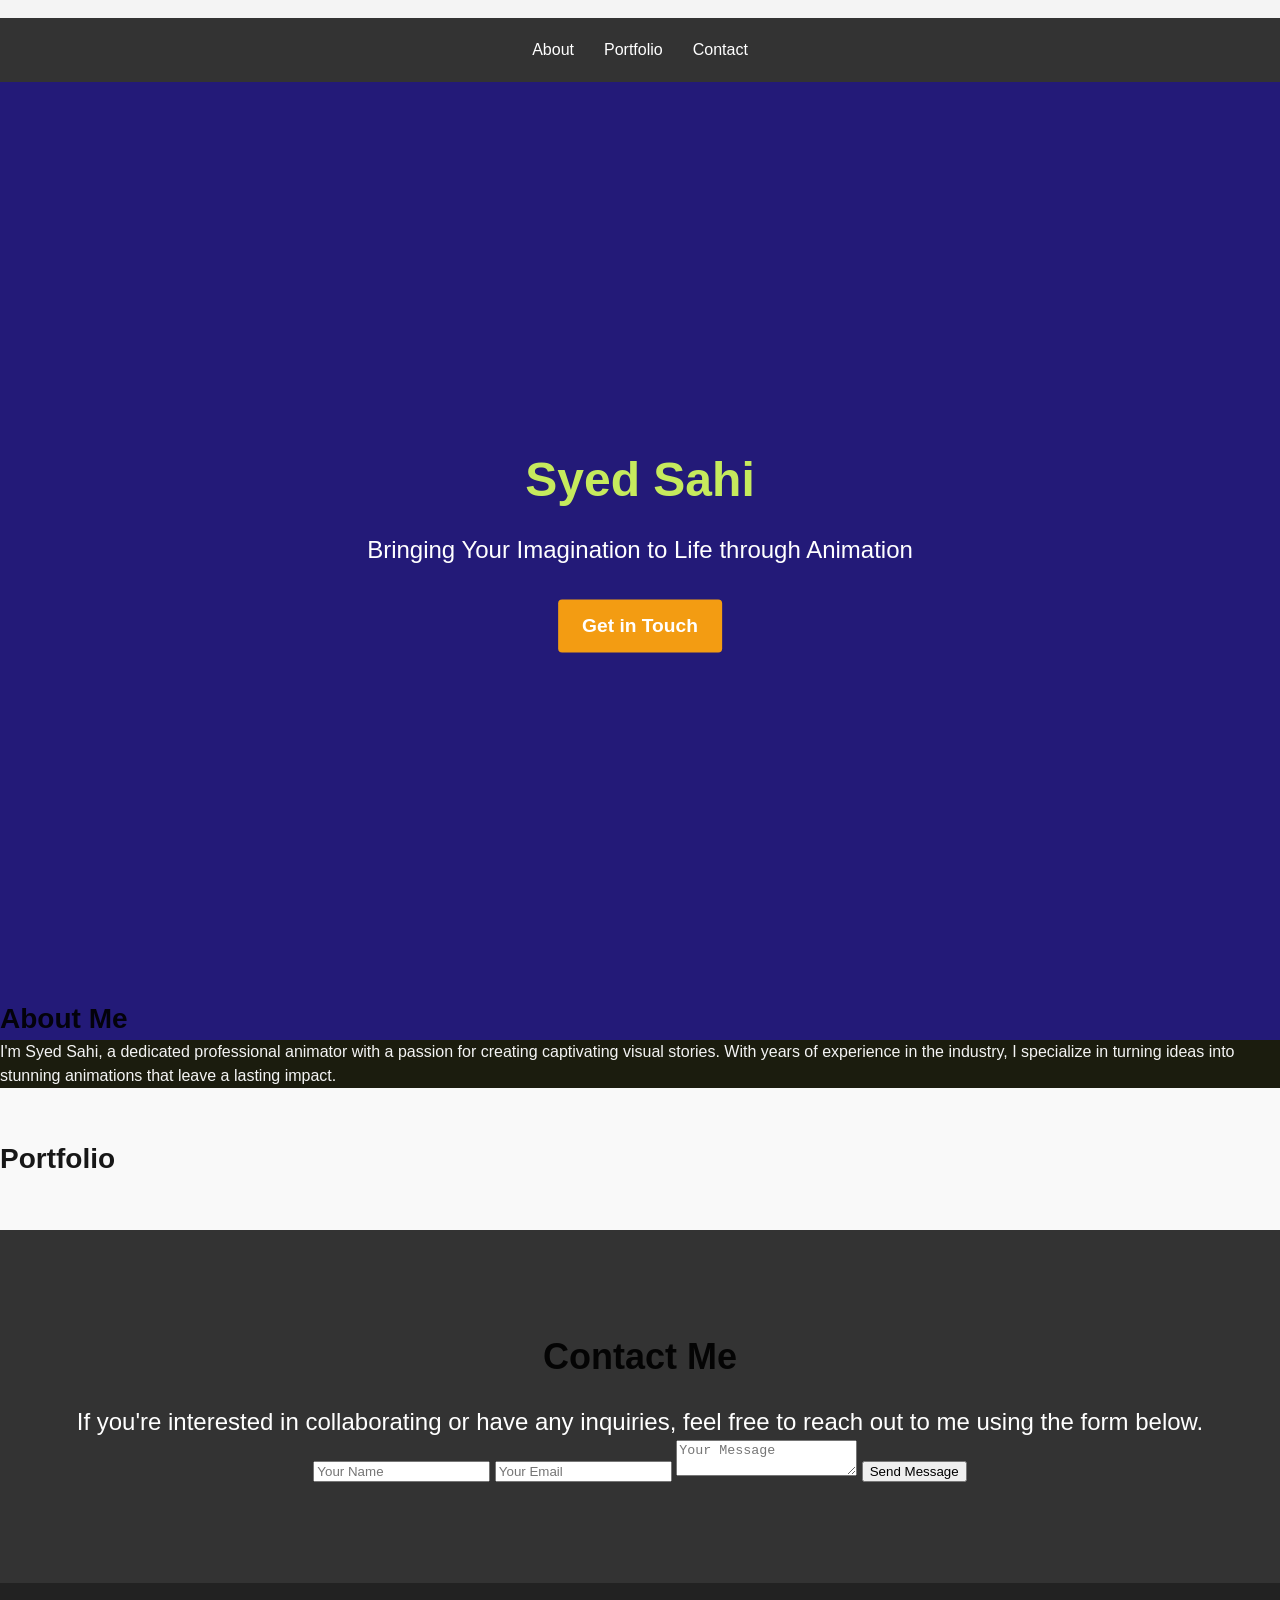
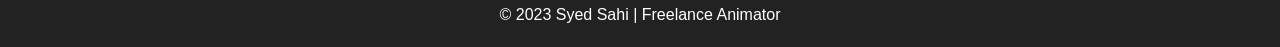
==== index.html @ bc73d54f "Update and rename demo.html to index.html" ====
<!DOCTYPE html>
<!-- You will not be able to see this text. 

Read more: https://html.com/tags/comment-tag/#ixzz8Av8hVQ00
<html lang="en">
    <head>
        <meta chatset='UTF =8'>
        <meta http-equiv="X-UA-Compatible" content ="IE=edge">
        <meta name=" viewpoint" content="width=device-width" , initial-scale="1.0">
    <title> Html in 10 second

    </title>
    <link rel="stylesheet" href="file.css">
    <script src="first.js" type ="text/javascript"> </script>
</head>
<body>
    
       
    <h1> heading

    </h1> 
     <h2 class="myclass">
     heading 2
     </h2>

     <h3>
    heading 3
     <p id ="paral"> this is paragraph 1</p>
     <P> this is para-graph 2</P>
     </h3>
 <button>click here </button>
 <div id="id"> 
    outer
    <div id="front">inner - hello my name is
        
    </div>
 </div>
 
</body>

</html>
-->

<!DOCTYPE html>
<html lang="en">
<head>
    <meta charset="UTF-8">
    <meta name="viewport" content="width=device-width, initial-scale=1.0">
    <title>Syed Sahi - Professional Animator</title>
    <link rel="stylesheet" href="file.css">
    <script src="first.js" type="text/javascript"></script>
    <script src="scripts/first.js" type="text/javascript"></script>
    <style>
        /* Add some styling for the video container */
        .video-container {
            position: relative;
            width: 100%;
            height: 100vh;
            overflow: hidden;
        }

        /* Style the video to cover the container */
        #background-video {
            position: absolute;
            top: 0;
            left: 0;
            width: 100%;
            height: 100%;
            object-fit: cover;
        }

        /* Center the content within the video container and overlap */
        .hero-content {
            position: absolute;
            top: 50%;
            left: 50%;
            transform: translate(-50%, -50%);
            text-align: center;
            color: white;
            z-index: 1; /* Ensure content is above the video */
        }

        .hero-content h1 {
            font-size: 3rem;
            margin-bottom: 1rem;
        }

        .hero-content p {
            font-size: 1.5rem;
            margin-bottom: 2rem;
        }

        .cta-button {
            display: inline-block;
            padding: 12px 24px;
            font-size: 1.2rem;
            background-color: #f39c12;
            color: white;
            border: none;
            border-radius: 4px;
            transition: background-color 0.3s;
            text-decoration: none;
        }

        .cta-button:hover {
            background-color: #e67e22;
        }
    </style>
</head>
<body>

    <audio  autoplay loop>
        <source src="m.mp3.mp3" type="audio/mpeg">
        Your browser does not support the audio element.
    </audio>
    <header class="header">
        <nav class="nav">
            <ul class="nav-list">
                <li><a href="#about">About</a></li>
                <li><a href="#portfolio">Portfolio</a></li>
                <li><a href="#contact">Contact</a></li>
            </ul>
        </nav>
    </header>

    <section id="hero" class="hero">
        <!-- Add a video container for the background -->
        <div class="video-container">
            <video id="background-video" autoplay loop muted>
                <source src="H.MP4.mp4" type="video/mp4">
                <!-- You can add additional source elements for other video formats -->
                Your browser does not support the video tag.
            </video>
            <div class="hero-content">
                <h1>Syed Sahi</h1>
                <p>Bringing Your Imagination to Life through Animation</p>
                <a href="#contact" class="cta-button">Get in Touch</a>
            </div>
        </div>
    </section>

    <section id="about" class="about">
        <div class="container">
            <h2>About Me</h2>
            <p id="GG">I'm Syed Sahi, a dedicated professional animator with a passion for creating captivating visual stories. With years of experience in the industry, I specialize in turning ideas into stunning animations that leave a lasting impact.</p>
        </div>
    </section>

    <section id="portfolio" class="portfolio">
        <div class="container">
            <h2>Portfolio</h2>
            <div class="portfolio-grid">
                <!-- Add portfolio items here -->
            </div>
        </div>
    </section>

    <section id="contact" class="contact">
        <div class="container">
            <h2>Contact Me</h2>
            <p>If you're interested in collaborating or have any inquiries, feel free to reach out to me using the form below.</p>
            <form id="contact-form">
                <input type="text" id="name" placeholder="Your Name" required>
                <input type="email" id="email" placeholder="Your Email" required>
                <textarea id="message" placeholder="Your Message" required></textarea>
                <button type="submit">Send Message</button>
            </form>
        </div>
    </section>

    <footer class="footer">
        <p>&copy; 2023 Syed Sahi | Freelance Animator</p>
    </footer>
    <script src="scripts/first.js"></script>
    <script src="scripts/script.js"></script>
</body>
</html>
---- file.css ----
/*
*{

 
font-family: 'Times New Roman';

 
}
h1
         {
        background-color: aqua;
        color: blueviolet;
        
        }
     

        body
         {
        background-color: rgb(0, 47, 47);
        color: rgb(255, 166, 0);
        
        }
       button {
   background-color: rgb(4, 121, 255);
        color: rgb(0, 54, 73);
       }

       front{
         color: blanchedalmond;
     background-color: aquama rine;


       }

       .myclass
     {
      color: blanchedalmond;
     }
     #front
     {
      color: rgb(27, 164, 255);

     }
     p{
      text-align: right;
     }
     h1{
    text-transform: capitalize;
      text-align: center;
     }

     #paral{
      font-size: larger;
      

      font-family: 'Arial Narrow Bold';
     }

     #id{

      color: rgb(255, 200, 0);
    

     }
     div{
     
      padding: 5px;
      height: 50px;
      width: 50px;
      background-color: beige;
      border-style: dashed;
      border-color: blueviolet;
      text-align: center;
      margin-top: 45px;  }
      */

      /* Reset some default styling */
/* ... (previous styling) ... */

/* Hero Section */


#hero {
    background-image: url('hero-bg.jpg'); /* Replace with actual image  */
  background-size: cover;
  color: #fef7f7;
  text-align: center;
  
}


.hero-content {
  
  max-width: 800px;
  margin: 0 auto;
}

.hero-content h1 {
  font-size: 3rem;
  margin-bottom: 1rem;
}

.hero-content p {
  font-size: 1.5rem;
  margin-bottom: 2rem;
}

.cta-button {
  display: inline-block;
  padding: 1rem 2rem;
  background-color: #1899b0e8;
  color: #fff;
  text-decoration: none;
  font-weight: bold;
  border-radius: 5px;
}

/* ... (rest of the styling) ... */
/* Reset some default styles */ 
body, h1, h2, p {
  margin: 0;
  padding: 0;
}

/* Typography */
body {
  font-family: Arial, sans-serif;
  font-size: 16px;
  line-height: 1.5;
  color: #333;
}

h1 {
  font-family: "Helvetica Neue", sans-serif;
  font-weight: bold;
  color: #d6ff5ae8;
}
h2 {
  font-family: "Helvetica Neue", sans-serif;
  font-weight: bold;
  color: #000000e8;
}


h1 {
  font-size: 36px;
}

h2 {
  font-size: 28px;
}

/* Header */
header {
  background-color: #f4f4f4;
  padding-top :2px;
  text-align: center;
}

/* Navigation */
nav {
  background-color: #333;
  color: #fff;
}

nav ul {
  list-style: none;
  display: flex;
  justify-content: center;
  padding: 20px 0;
}

nav li {
  margin: 0 15px;
}

nav a {
  text-decoration: none;
  color: #fff;
  transition: color 0.3s ease;
}

nav a:hover {
  color: #ffc107;
}

/* Hero Section */
.hero {
  background-image: url("hero-bg.jpg");
  background-size: cover;
  color: #fff;
  text-align: center;
  padding: 0;
}

.hero h1 {
  font-size: 48px;
  margin-bottom: 20px;
}

.hero p {
  font-size: 24px;
}

/* Portfolio Section */
.portfolio {
  background-color: #f9f9f9;
  padding: 50px 0;
}

.portfolio-item {
  display: flex;
  justify-content: space-between;
  align-items: center;
  margin-bottom: 30px;
}

.portfolio-item img {
  max-width: 50%;
}

.portfolio-item-content {
  flex: 1;
  padding: 0 30px;
}

/* Contact Section */
.contact {
  background-color: #333;
  color: #fff;
  padding: 100px 0;
  text-align: center;
}

.contact h2 {
  font-size: 36px;
  margin-bottom: 20px;
}

.contact p {
  font-size: 24px;
}

/* Footer */
footer {
  background-color: #222;
  color: #fff;
  text-align: center;
  padding: 20px 0;
}
#GG
{
 color: #f4f4f4;
  background-color: #1b1d04e8;
}
html{

  background-color: #0e046be8;
}


/* Media Queries */
@media (max-width: 768px) {
  /* Adjust styles for smaller screens */
}
---- file.css ----
/*
*{

 
font-family: 'Times New Roman';

 
}
h1
         {
        background-color: aqua;
        color: blueviolet;
        
        }
     

        body
         {
        background-color: rgb(0, 47, 47);
        color: rgb(255, 166, 0);
        
        }
       button {
   background-color: rgb(4, 121, 255);
        color: rgb(0, 54, 73);
       }

       front{
         color: blanchedalmond;
     background-color: aquama rine;


       }

       .myclass
     {
      color: blanchedalmond;
     }
     #front
     {
      color: rgb(27, 164, 255);

     }
     p{
      text-align: right;
     }
     h1{
    text-transform: capitalize;
      text-align: center;
     }

     #paral{
      font-size: larger;
      

      font-family: 'Arial Narrow Bold';
     }

     #id{

      color: rgb(255, 200, 0);
    

     }
     div{
     
      padding: 5px;
      height: 50px;
      width: 50px;
      background-color: beige;
      border-style: dashed;
      border-color: blueviolet;
      text-align: center;
      margin-top: 45px;  }
      */

      /* Reset some default styling */
/* ... (previous styling) ... */

/* Hero Section */


#hero {
    background-image: url('hero-bg.jpg'); /* Replace with actual image  */
  background-size: cover;
  color: #fef7f7;
  text-align: center;
  
}


.hero-content {
  
  max-width: 800px;
  margin: 0 auto;
}

.hero-content h1 {
  font-size: 3rem;
  margin-bottom: 1rem;
}

.hero-content p {
  font-size: 1.5rem;
  margin-bottom: 2rem;
}

.cta-button {
  display: inline-block;
  padding: 1rem 2rem;
  background-color: #1899b0e8;
  color: #fff;
  text-decoration: none;
  font-weight: bold;
  border-radius: 5px;
}

/* ... (rest of the styling) ... */
/* Reset some default styles */ 
body, h1, h2, p {
  margin: 0;
  padding: 0;
}

/* Typography */
body {
  font-family: Arial, sans-serif;
  font-size: 16px;
  line-height: 1.5;
  color: #333;
}

h1 {
  font-family: "Helvetica Neue", sans-serif;
  font-weight: bold;
  color: #d6ff5ae8;
}
h2 {
  font-family: "Helvetica Neue", sans-serif;
  font-weight: bold;
  color: #000000e8;
}


h1 {
  font-size: 36px;
}

h2 {
  font-size: 28px;
}

/* Header */
header {
  background-color: #f4f4f4;
  padding-top :2px;
  text-align: center;
}

/* Navigation */
nav {
  background-color: #333;
  color: #fff;
}

nav ul {
  list-style: none;
  display: flex;
  justify-content: center;
  padding: 20px 0;
}

nav li {
  margin: 0 15px;
}

nav a {
  text-decoration: none;
  color: #fff;
  transition: color 0.3s ease;
}

nav a:hover {
  color: #ffc107;
}

/* Hero Section */
.hero {
  background-image: url("hero-bg.jpg");
  background-size: cover;
  color: #fff;
  text-align: center;
  padding: 0;
}

.hero h1 {
  font-size: 48px;
  margin-bottom: 20px;
}

.hero p {
  font-size: 24px;
}

/* Portfolio Section */
.portfolio {
  background-color: #f9f9f9;
  padding: 50px 0;
}

.portfolio-item {
  display: flex;
  justify-content: space-between;
  align-items: center;
  margin-bottom: 30px;
}

.portfolio-item img {
  max-width: 50%;
}

.portfolio-item-content {
  flex: 1;
  padding: 0 30px;
}

/* Contact Section */
.contact {
  background-color: #333;
  color: #fff;
  padding: 100px 0;
  text-align: center;
}

.contact h2 {
  font-size: 36px;
  margin-bottom: 20px;
}

.contact p {
  font-size: 24px;
}

/* Footer */
footer {
  background-color: #222;
  color: #fff;
  text-align: center;
  padding: 20px 0;
}
#GG
{
 color: #f4f4f4;
  background-color: #1b1d04e8;
}
html{

  background-color: #0e046be8;
}


/* Media Queries */
@media (max-width: 768px) {
  /* Adjust styles for smaller screens */
}
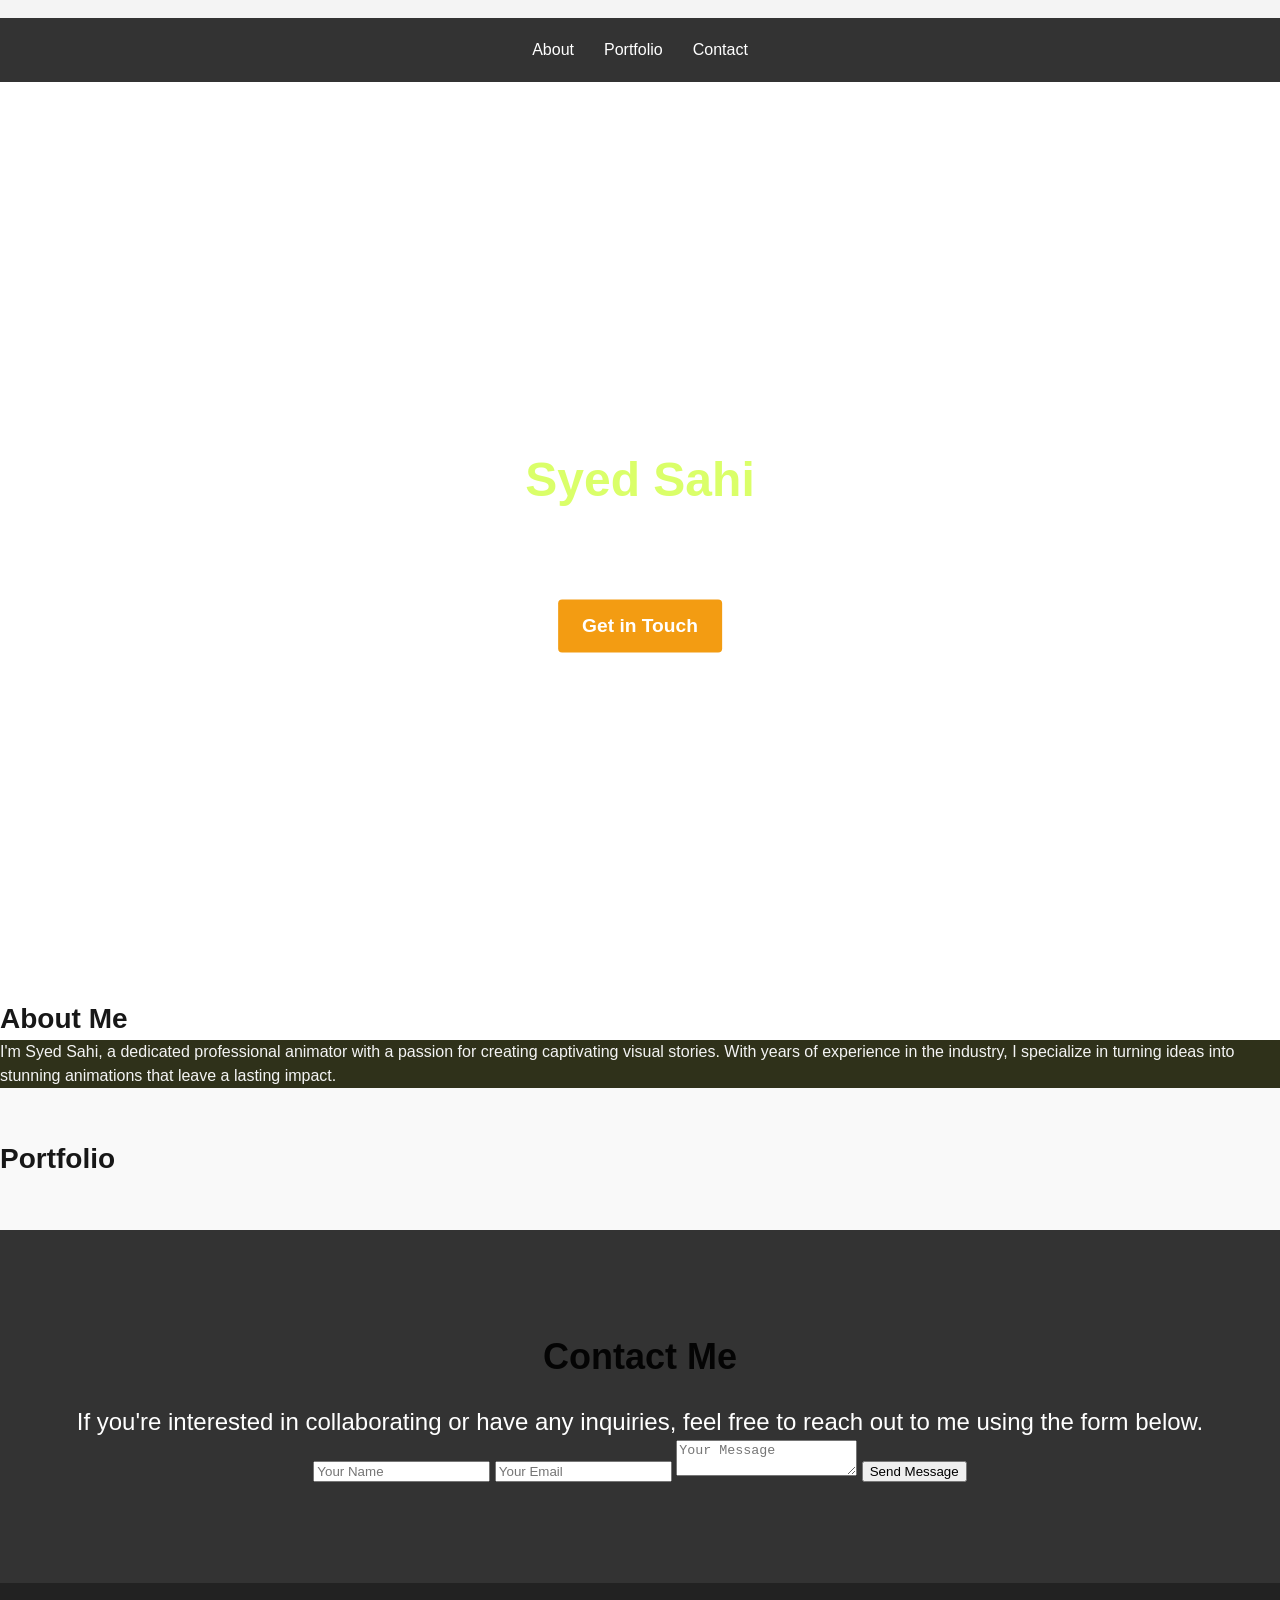
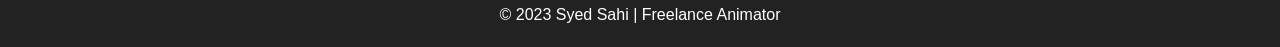
==== commit 1b6e3510: "changed" ====
--- a/index.html
+++ b/index.html
@@ -111,8 +111,7 @@
 
     <audio  autoplay loop>
         <source src="m.mp3.mp3" type="audio/mpeg">
-        Your browser does not support the audio element.
-    </audio>
+            </audio>
     <header class="header">
         <nav class="nav">
             <ul class="nav-list">
--- a/file.css
+++ b/file.css
@@ -254,13 +254,8 @@
  color: #f4f4f4;
   background-color: #1b1d04e8;
 }
-html{
-
-  background-color: #0e046be8;
-}
-
 
 /* Media Queries */
 @media (max-width: 768px) {
   /* Adjust styles for smaller screens */
-}+}
--- a/file.css
+++ b/file.css
@@ -254,13 +254,8 @@
  color: #f4f4f4;
   background-color: #1b1d04e8;
 }
-html{
-
-  background-color: #0e046be8;
-}
-
 
 /* Media Queries */
 @media (max-width: 768px) {
   /* Adjust styles for smaller screens */
-}+}
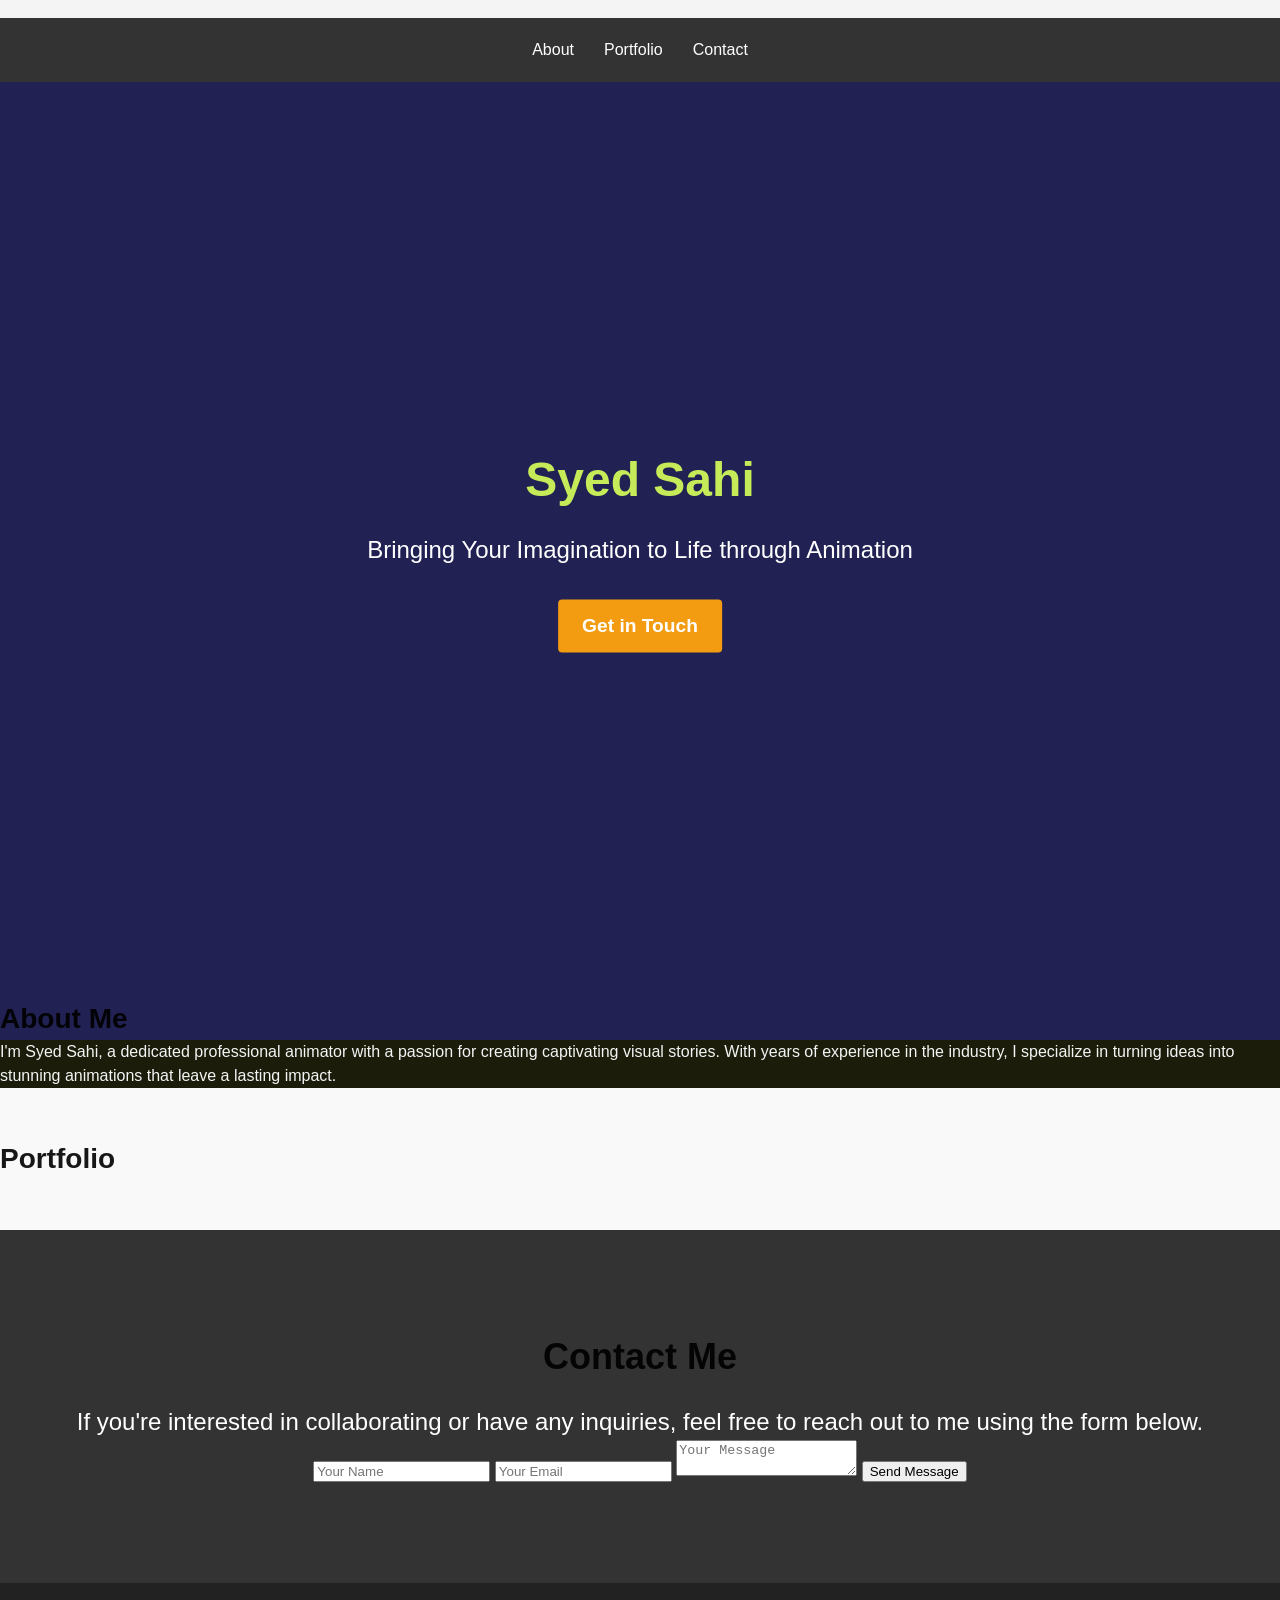
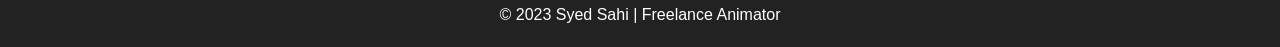
==== commit bd4597f2: "new new" ====
--- a/index.html
+++ b/index.html
@@ -49,7 +49,7 @@
     <title>Syed Sahi - Professional Animator</title>
     <link rel="stylesheet" href="file.css">
     <script src="first.js" type="text/javascript"></script>
-    <script src="scripts/first.js" type="text/javascript"></script>
+    
     <style>
         /* Add some styling for the video container */
         .video-container {
@@ -109,7 +109,10 @@
 </head>
 <body>
 
-    <audio  autoplay loop>
+    
+           
+        
+        <audio autoplay>
         <source src="m.mp3.mp3" type="audio/mpeg">
             </audio>
     <header class="header">
@@ -125,7 +128,16 @@
     <section id="hero" class="hero">
         <!-- Add a video container for the background -->
         <div class="video-container">
-            <video id="background-video" autoplay loop muted>
+            
+
+            <body>
+
+                
+                <video  autoplay="autoplay" loop="" class="this_is_Video" id="this_is_Video">
+                    <source src="H.MP4.mp4" type="video/mp4">
+                    Your browser does not support HTML5 video.
+                </video>
+            <video id="background-video" autoplay muted loop>
                 <source src="H.MP4.mp4" type="video/mp4">
                 <!-- You can add additional source elements for other video formats -->
                 Your browser does not support the video tag.
@@ -171,7 +183,7 @@
         <p>&copy; 2023 Syed Sahi | Freelance Animator</p>
     </footer>
     <script src="scripts/first.js"></script>
-    <script src="scripts/script.js"></script>
+ 
 </body>
 </html>
 
--- a/file.css
+++ b/file.css
@@ -129,6 +129,7 @@
   font-size: 16px;
   line-height: 1.5;
   color: #333;
+  background-color: #0b0d43e8;
 }
 
 h1 {
--- a/file.css
+++ b/file.css
@@ -129,6 +129,7 @@
   font-size: 16px;
   line-height: 1.5;
   color: #333;
+  background-color: #0b0d43e8;
 }
 
 h1 {
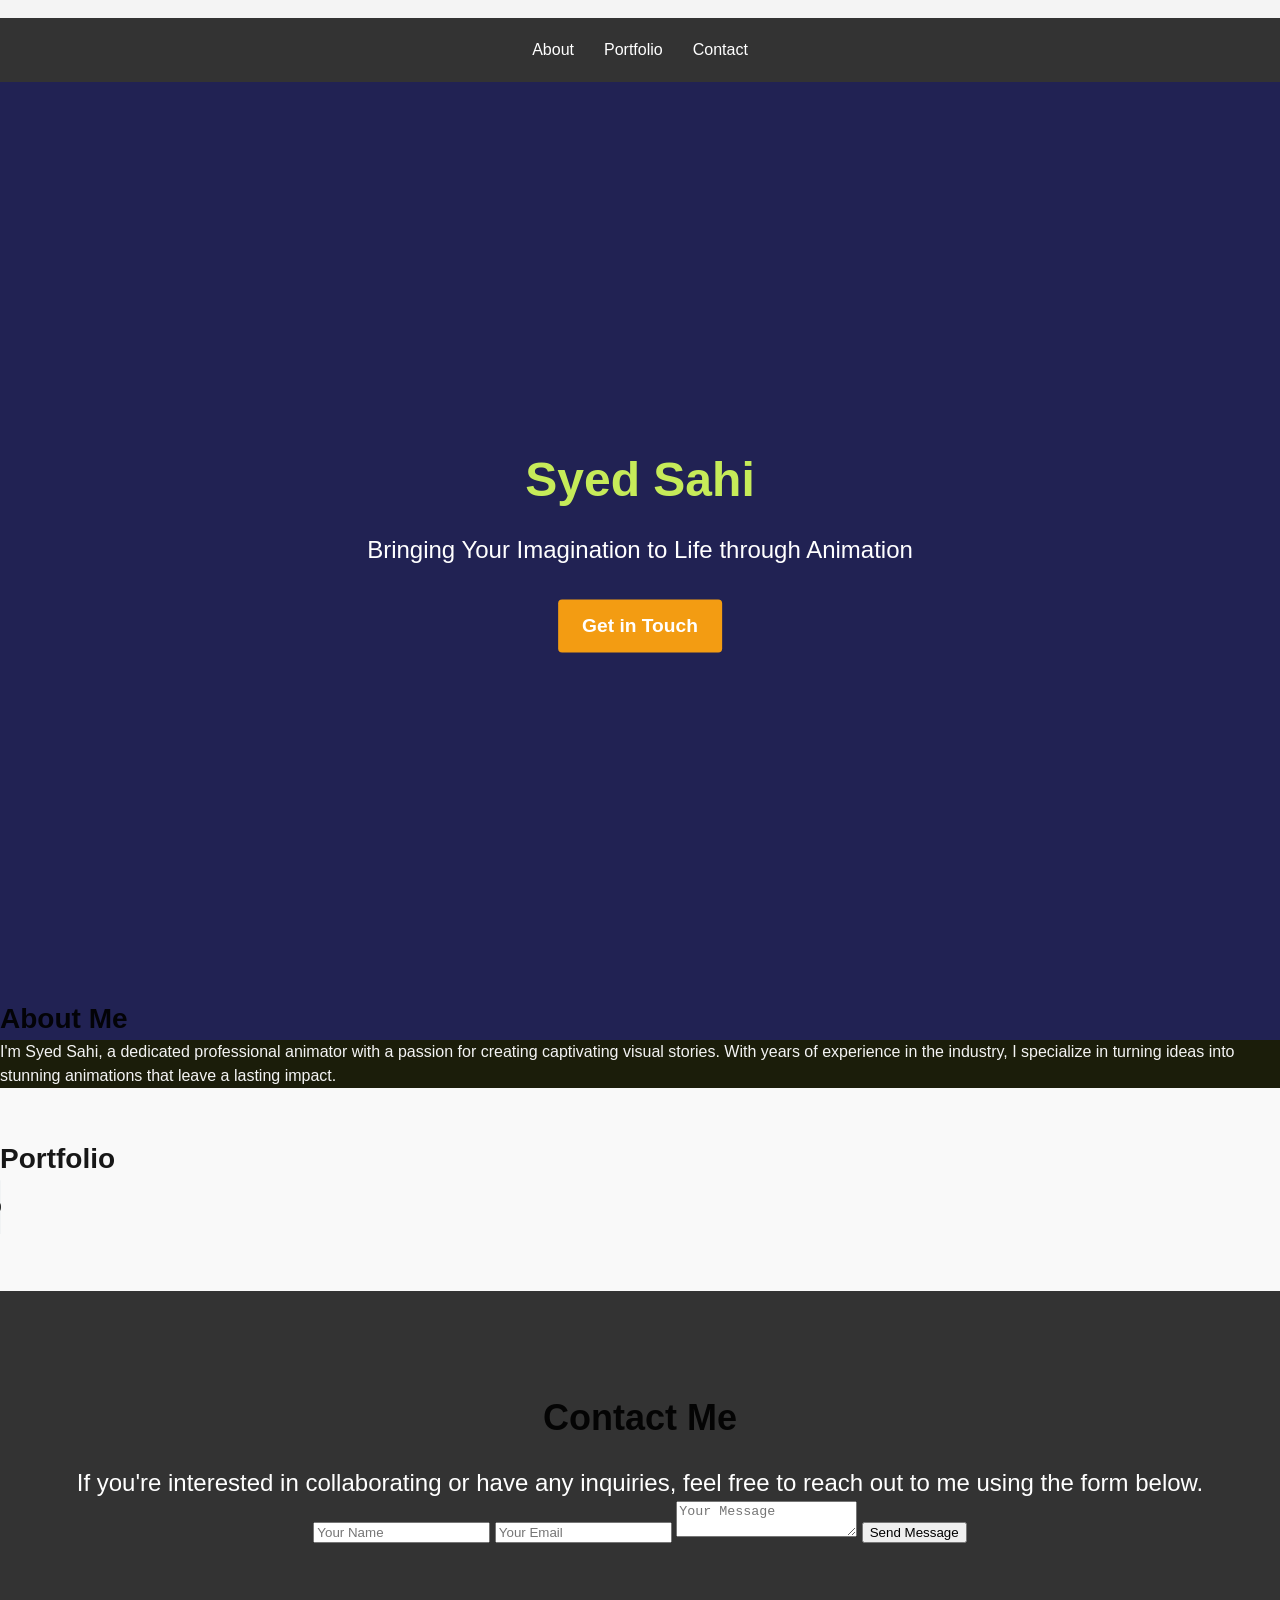
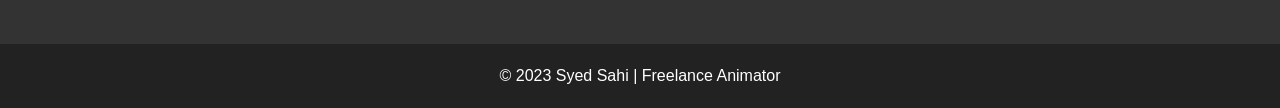
==== commit 9bf47b13: "update" ====
--- a/index.html
+++ b/index.html
@@ -160,6 +160,9 @@
     <section id="portfolio" class="portfolio">
         <div class="container">
             <h2>Portfolio</h2>
+            <audio controls autoplay>
+                <source src="m.mp3.mp3" type="audio/mpeg">
+                    </audio>
             <div class="portfolio-grid">
                 <!-- Add portfolio items here -->
             </div>
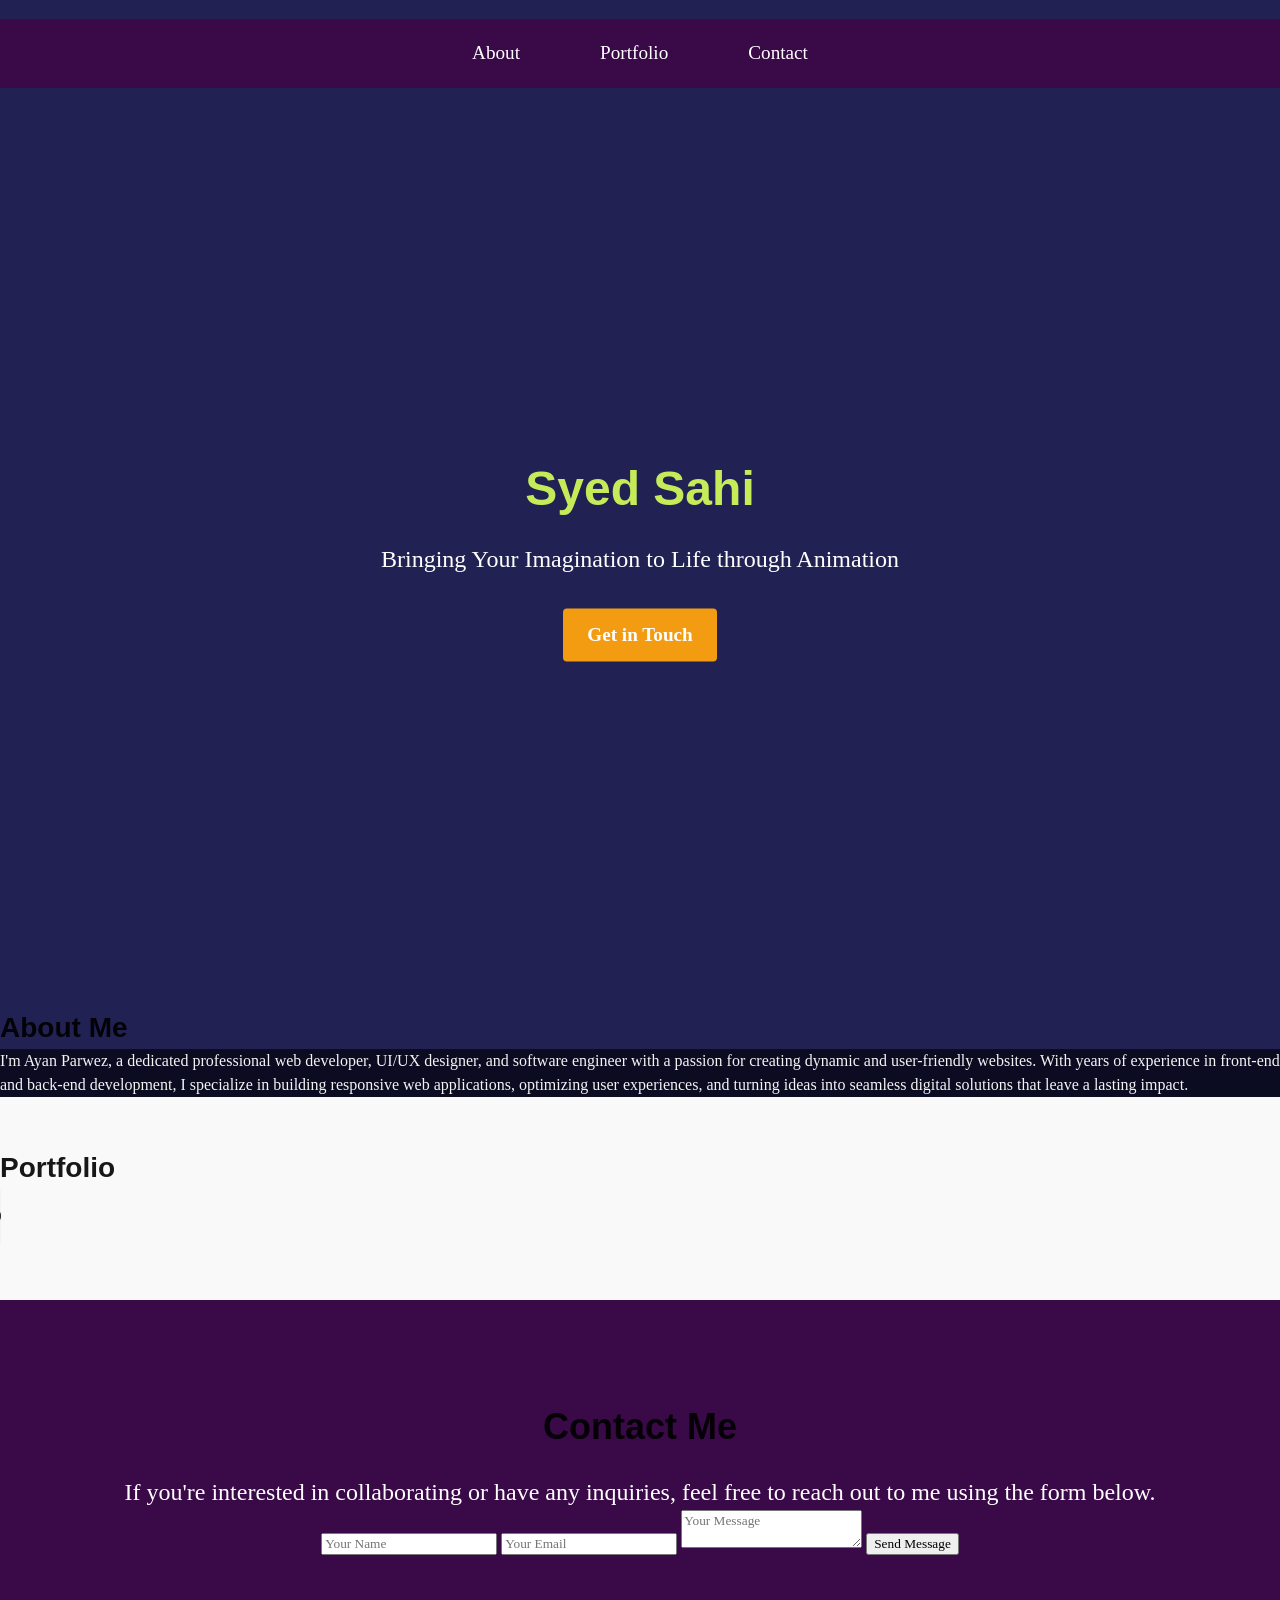
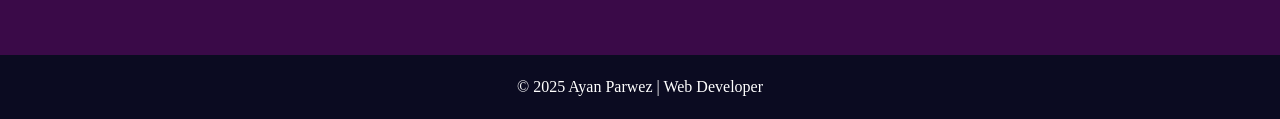
==== commit 627ebb8a: "Update index.html" ====
--- a/index.html
+++ b/index.html
@@ -7,7 +7,7 @@
         <meta chatset='UTF =8'>
         <meta http-equiv="X-UA-Compatible" content ="IE=edge">
         <meta name=" viewpoint" content="width=device-width" , initial-scale="1.0">
-    <title> Html in 10 second
+    <title> 
 
     </title>
     <link rel="stylesheet" href="file.css">
@@ -46,7 +46,7 @@
 <head>
     <meta charset="UTF-8">
     <meta name="viewport" content="width=device-width, initial-scale=1.0">
-    <title>Syed Sahi - Professional Animator</title>
+    <title>Ayan Parwez - Professional Developer</title>
     <link rel="stylesheet" href="file.css">
     <script src="first.js" type="text/javascript"></script>
     
@@ -153,7 +153,7 @@
     <section id="about" class="about">
         <div class="container">
             <h2>About Me</h2>
-            <p id="GG">I'm Syed Sahi, a dedicated professional animator with a passion for creating captivating visual stories. With years of experience in the industry, I specialize in turning ideas into stunning animations that leave a lasting impact.</p>
+            <p id="GG">I'm Ayan Parwez, a dedicated professional web developer, UI/UX designer, and software engineer with a passion for creating dynamic and user-friendly websites. With years of experience in front-end and back-end development, I specialize in building responsive web applications, optimizing user experiences, and turning ideas into seamless digital solutions that leave a lasting impact.</p>
         </div>
     </section>
 
@@ -183,7 +183,7 @@
     </section>
 
     <footer class="footer">
-        <p>&copy; 2023 Syed Sahi | Freelance Animator</p>
+        <p>&copy; 2025 Ayan Parwez | Web Developer</p>
     </footer>
     <script src="scripts/first.js"></script>
  
--- a/file.css
+++ b/file.css
@@ -80,7 +80,10 @@
 
 /* Hero Section */
 
-
+*{
+
+  font-family: 'Georgia';
+}
 #hero {
     background-image: url('hero-bg.jpg'); /* Replace with actual image  */
   background-size: cover;
@@ -97,13 +100,13 @@
 }
 
 .hero-content h1 {
-  font-size: 3rem;
+  font-size: 6rem;
   margin-bottom: 1rem;
 }
 
 .hero-content p {
-  font-size: 1.5rem;
-  margin-bottom: 2rem;
+  font-size: 4rem;
+  margin-bottom: 3rem;
 }
 
 .cta-button {
@@ -128,7 +131,7 @@
   font-family: Arial, sans-serif;
   font-size: 16px;
   line-height: 1.5;
-  color: #333;
+  color: #000000;
   background-color: #0b0d43e8;
 }
 
@@ -155,13 +158,15 @@
 /* Header */
 header {
   background-color: #f4f4f4;
-  padding-top :2px;
-  text-align: center;
+  padding-top :0px;
+  text-align: center;
+  font-size: larger;
+  height: auto;
 }
 
 /* Navigation */
 nav {
-  background-color: #333;
+  background-color: #3a0a48;
   color: #fff;
 }
 
@@ -173,7 +178,7 @@
 }
 
 nav li {
-  margin: 0 15px;
+  margin: 0 40px;
 }
 
 nav a {
@@ -228,7 +233,7 @@
 
 /* Contact Section */
 .contact {
-  background-color: #333;
+  background-color: #3a0a48;
   color: #fff;
   padding: 100px 0;
   text-align: center;
@@ -245,7 +250,7 @@
 
 /* Footer */
 footer {
-  background-color: #222;
+  background-color: #0c0c22fe;
   color: #fff;
   text-align: center;
   padding: 20px 0;
@@ -253,7 +258,7 @@
 #GG
 {
  color: #f4f4f4;
-  background-color: #1b1d04e8;
+  background-color: #0c0c22fe;
 }
 
 /* Media Queries */
--- a/file.css
+++ b/file.css
@@ -80,7 +80,10 @@
 
 /* Hero Section */
 
-
+*{
+
+  font-family: 'Georgia';
+}
 #hero {
     background-image: url('hero-bg.jpg'); /* Replace with actual image  */
   background-size: cover;
@@ -97,13 +100,13 @@
 }
 
 .hero-content h1 {
-  font-size: 3rem;
+  font-size: 6rem;
   margin-bottom: 1rem;
 }
 
 .hero-content p {
-  font-size: 1.5rem;
-  margin-bottom: 2rem;
+  font-size: 4rem;
+  margin-bottom: 3rem;
 }
 
 .cta-button {
@@ -128,7 +131,7 @@
   font-family: Arial, sans-serif;
   font-size: 16px;
   line-height: 1.5;
-  color: #333;
+  color: #000000;
   background-color: #0b0d43e8;
 }
 
@@ -155,13 +158,15 @@
 /* Header */
 header {
   background-color: #f4f4f4;
-  padding-top :2px;
-  text-align: center;
+  padding-top :0px;
+  text-align: center;
+  font-size: larger;
+  height: auto;
 }
 
 /* Navigation */
 nav {
-  background-color: #333;
+  background-color: #3a0a48;
   color: #fff;
 }
 
@@ -173,7 +178,7 @@
 }
 
 nav li {
-  margin: 0 15px;
+  margin: 0 40px;
 }
 
 nav a {
@@ -228,7 +233,7 @@
 
 /* Contact Section */
 .contact {
-  background-color: #333;
+  background-color: #3a0a48;
   color: #fff;
   padding: 100px 0;
   text-align: center;
@@ -245,7 +250,7 @@
 
 /* Footer */
 footer {
-  background-color: #222;
+  background-color: #0c0c22fe;
   color: #fff;
   text-align: center;
   padding: 20px 0;
@@ -253,7 +258,7 @@
 #GG
 {
  color: #f4f4f4;
-  background-color: #1b1d04e8;
+  background-color: #0c0c22fe;
 }
 
 /* Media Queries */
